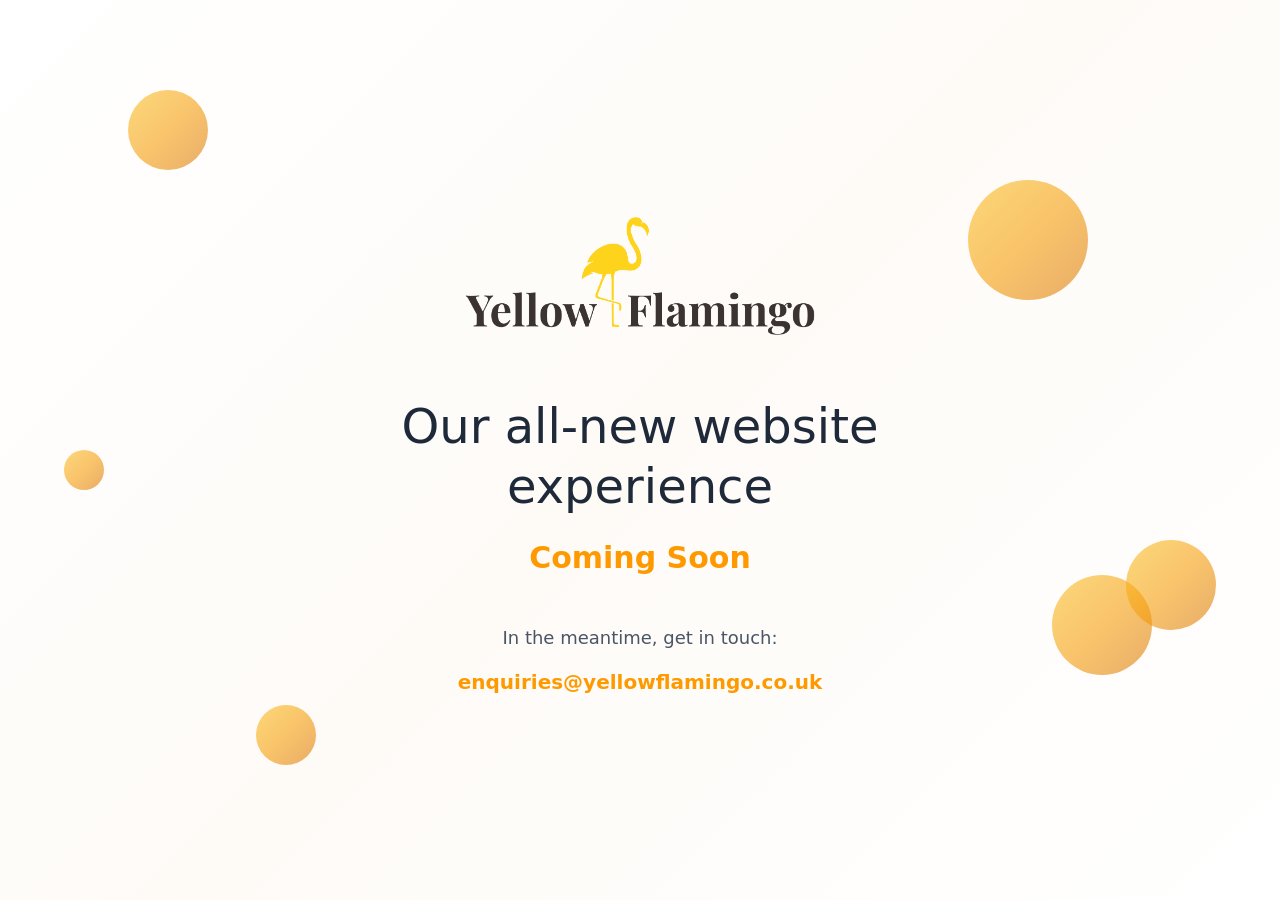
==== index.html @ d71cc5c0 "changes" ====
<!DOCTYPE html>
<html lang="en">
  <head>
    <meta charset="UTF-8" />
    <meta name="viewport" content="width=device-width, initial-scale=1.0" />
    <title>Yellow Flamingo - Coming Soon</title>
    <meta name="description" content="Our all-new website experience is coming soon. Stay tuned!" />
    <meta name="keywords" content="yellow flamingo" />
    <meta name="author" content="Shivam Kumar" />
    <meta name="theme-color" content="#f59e0b">
    <link rel="icon" href="/assets/img/flamingo-favicon.webp" type="image/x-icon" />
    <link rel="stylesheet" href="/assets/css/style.css">
  </head>

  <body class="flex flex-col justify-center items-center h-screen bg-white text-center px-6 relative overflow-hidden">

    <div class="floating-shape"></div>
    <div class="floating-shape"></div>
    <div class="floating-shape"></div>
    <div class="floating-shape"></div>
    <div class="floating-shape"></div>
    <div class="floating-shape"></div>

    <div class="max-w-2xl mx-auto relative z-10">


<div class="mb-12 logo-container">
  <img src="/assets/img/yellow-flamingo.webp" alt="Yellow Flamingo Logo" class="h-36 mx-auto mb-8" />
</div>

<h1 class="text-4xl lg:text-5xl font-light text-gray-800 mb-6 leading-tight main-title">
  Our all-new website experience
</h1>

<p class="text-2xl lg:text-3xl font-semibold text-amber-500 mb-12 coming-soon">Coming Soon</p>

<div class="space-y-4 contact-info">
  <p class="text-gray-600 text-lg">In the meantime, get in touch:</p>
  <a href="mailto:enquiries@yellowflamingo.co.uk" class="inline-block text-amber-500 font-semibold text-xl email-link">enquiries@yellowflamingo.co.uk</a>
</div>

    </div>
    <script src="/assets/js/script.min.js"></script>
  </body>

</html>
---- assets/css/style.css ----
/*! tailwindcss v4.1.8 | MIT License | https://tailwindcss.com */
@layer properties;
@layer theme, base, components, utilities;
@layer theme {
  :root, :host {
    --font-sans: ui-sans-serif, system-ui, sans-serif, "Apple Color Emoji",
      "Segoe UI Emoji", "Segoe UI Symbol", "Noto Color Emoji";
    --font-mono: ui-monospace, SFMono-Regular, Menlo, Monaco, Consolas, "Liberation Mono",
      "Courier New", monospace;
    --color-amber-500: oklch(76.9% 0.188 70.08);
    --color-amber-600: oklch(66.6% 0.179 58.318);
    --color-gray-600: oklch(44.6% 0.03 256.802);
    --color-gray-800: oklch(27.8% 0.033 256.848);
    --color-white: #fff;
    --spacing: 0.25rem;
    --container-md: 28rem;
    --container-2xl: 42rem;
    --text-sm: 0.875rem;
    --text-sm--line-height: calc(1.25 / 0.875);
    --text-lg: 1.125rem;
    --text-lg--line-height: calc(1.75 / 1.125);
    --text-xl: 1.25rem;
    --text-xl--line-height: calc(1.75 / 1.25);
    --text-2xl: 1.5rem;
    --text-2xl--line-height: calc(2 / 1.5);
    --text-3xl: 1.875rem;
    --text-3xl--line-height: calc(2.25 / 1.875);
    --text-4xl: 2.25rem;
    --text-4xl--line-height: calc(2.5 / 2.25);
    --text-5xl: 3rem;
    --text-5xl--line-height: 1;
    --text-6xl: 3.75rem;
    --text-6xl--line-height: 1;
    --text-7xl: 4.5rem;
    --text-7xl--line-height: 1;
    --font-weight-light: 300;
    --font-weight-medium: 500;
    --font-weight-semibold: 600;
    --font-weight-bold: 700;
    --leading-tight: 1.25;
    --radius-lg: 0.5rem;
    --default-font-family: var(--font-sans);
    --default-mono-font-family: var(--font-mono);
  }
}
@layer base {
  *, ::after, ::before, ::backdrop, ::file-selector-button {
    box-sizing: border-box;
    margin: 0;
    padding: 0;
    border: 0 solid;
  }
  html, :host {
    line-height: 1.5;
    -webkit-text-size-adjust: 100%;
    tab-size: 4;
    font-family: var(--default-font-family, ui-sans-serif, system-ui, sans-serif, "Apple Color Emoji", "Segoe UI Emoji", "Segoe UI Symbol", "Noto Color Emoji");
    font-feature-settings: var(--default-font-feature-settings, normal);
    font-variation-settings: var(--default-font-variation-settings, normal);
    -webkit-tap-highlight-color: transparent;
  }
  hr {
    height: 0;
    color: inherit;
    border-top-width: 1px;
  }
  abbr:where([title]) {
    -webkit-text-decoration: underline dotted;
    text-decoration: underline dotted;
  }
  h1, h2, h3, h4, h5, h6 {
    font-size: inherit;
    font-weight: inherit;
  }
  a {
    color: inherit;
    -webkit-text-decoration: inherit;
    text-decoration: inherit;
  }
  b, strong {
    font-weight: bolder;
  }
  code, kbd, samp, pre {
    font-family: var(--default-mono-font-family, ui-monospace, SFMono-Regular, Menlo, Monaco, Consolas, "Liberation Mono", "Courier New", monospace);
    font-feature-settings: var(--default-mono-font-feature-settings, normal);
    font-variation-settings: var(--default-mono-font-variation-settings, normal);
    font-size: 1em;
  }
  small {
    font-size: 80%;
  }
  sub, sup {
    font-size: 75%;
    line-height: 0;
    position: relative;
    vertical-align: baseline;
  }
  sub {
    bottom: -0.25em;
  }
  sup {
    top: -0.5em;
  }
  table {
    text-indent: 0;
    border-color: inherit;
    border-collapse: collapse;
  }
  :-moz-focusring {
    outline: auto;
  }
  progress {
    vertical-align: baseline;
  }
  summary {
    display: list-item;
  }
  ol, ul, menu {
    list-style: none;
  }
  img, svg, video, canvas, audio, iframe, embed, object {
    display: block;
    vertical-align: middle;
  }
  img, video {
    max-width: 100%;
    height: auto;
  }
  button, input, select, optgroup, textarea, ::file-selector-button {
    font: inherit;
    font-feature-settings: inherit;
    font-variation-settings: inherit;
    letter-spacing: inherit;
    color: inherit;
    border-radius: 0;
    background-color: transparent;
    opacity: 1;
  }
  :where(select:is([multiple], [size])) optgroup {
    font-weight: bolder;
  }
  :where(select:is([multiple], [size])) optgroup option {
    padding-inline-start: 20px;
  }
  ::file-selector-button {
    margin-inline-end: 4px;
  }
  ::placeholder {
    opacity: 1;
  }
  @supports (not (-webkit-appearance: -apple-pay-button))  or (contain-intrinsic-size: 1px) {
    ::placeholder {
      color: currentcolor;
      @supports (color: color-mix(in lab, red, red)) {
        color: color-mix(in oklab, currentcolor 50%, transparent);
      }
    }
  }
  textarea {
    resize: vertical;
  }
  ::-webkit-search-decoration {
    -webkit-appearance: none;
  }
  ::-webkit-date-and-time-value {
    min-height: 1lh;
    text-align: inherit;
  }
  ::-webkit-datetime-edit {
    display: inline-flex;
  }
  ::-webkit-datetime-edit-fields-wrapper {
    padding: 0;
  }
  ::-webkit-datetime-edit, ::-webkit-datetime-edit-year-field, ::-webkit-datetime-edit-month-field, ::-webkit-datetime-edit-day-field, ::-webkit-datetime-edit-hour-field, ::-webkit-datetime-edit-minute-field, ::-webkit-datetime-edit-second-field, ::-webkit-datetime-edit-millisecond-field, ::-webkit-datetime-edit-meridiem-field {
    padding-block: 0;
  }
  :-moz-ui-invalid {
    box-shadow: none;
  }
  button, input:where([type="button"], [type="reset"], [type="submit"]), ::file-selector-button {
    appearance: button;
  }
  ::-webkit-inner-spin-button, ::-webkit-outer-spin-button {
    height: auto;
  }
  [hidden]:where(:not([hidden="until-found"])) {
    display: none !important;
  }
}
@layer utilities {
  .visible {
    visibility: visible;
  }
  .relative {
    position: relative;
  }
  .static {
    position: static;
  }
  .z-10 {
    z-index: 10;
  }
  .container {
    width: 100%;
    @media (width >= 40rem) {
      max-width: 40rem;
    }
    @media (width >= 48rem) {
      max-width: 48rem;
    }
    @media (width >= 64rem) {
      max-width: 64rem;
    }
    @media (width >= 80rem) {
      max-width: 80rem;
    }
    @media (width >= 96rem) {
      max-width: 96rem;
    }
  }
  .mx-auto {
    margin-inline: auto;
  }
  .mt-8 {
    margin-top: calc(var(--spacing) * 8);
  }
  .mb-2 {
    margin-bottom: calc(var(--spacing) * 2);
  }
  .mb-6 {
    margin-bottom: calc(var(--spacing) * 6);
  }
  .mb-8 {
    margin-bottom: calc(var(--spacing) * 8);
  }
  .mb-12 {
    margin-bottom: calc(var(--spacing) * 12);
  }
  .flex {
    display: flex;
  }
  .inline-block {
    display: inline-block;
  }
  .h-36 {
    height: calc(var(--spacing) * 36);
  }
  .h-screen {
    height: 100vh;
  }
  .max-w-2xl {
    max-width: var(--container-2xl);
  }
  .max-w-md {
    max-width: var(--container-md);
  }
  .transform {
    transform: var(--tw-rotate-x,) var(--tw-rotate-y,) var(--tw-rotate-z,) var(--tw-skew-x,) var(--tw-skew-y,);
  }
  .flex-col {
    flex-direction: column;
  }
  .items-center {
    align-items: center;
  }
  .justify-center {
    justify-content: center;
  }
  .space-y-4 {
    :where(& > :not(:last-child)) {
      --tw-space-y-reverse: 0;
      margin-block-start: calc(calc(var(--spacing) * 4) * var(--tw-space-y-reverse));
      margin-block-end: calc(calc(var(--spacing) * 4) * calc(1 - var(--tw-space-y-reverse)));
    }
  }
  .space-y-6 {
    :where(& > :not(:last-child)) {
      --tw-space-y-reverse: 0;
      margin-block-start: calc(calc(var(--spacing) * 6) * var(--tw-space-y-reverse));
      margin-block-end: calc(calc(var(--spacing) * 6) * calc(1 - var(--tw-space-y-reverse)));
    }
  }
  .overflow-hidden {
    overflow: hidden;
  }
  .rounded-lg {
    border-radius: var(--radius-lg);
  }
  .bg-amber-500 {
    background-color: var(--color-amber-500);
  }
  .bg-white {
    background-color: var(--color-white);
  }
  .px-6 {
    padding-inline: calc(var(--spacing) * 6);
  }
  .px-8 {
    padding-inline: calc(var(--spacing) * 8);
  }
  .py-3 {
    padding-block: calc(var(--spacing) * 3);
  }
  .py-16 {
    padding-block: calc(var(--spacing) * 16);
  }
  .text-center {
    text-align: center;
  }
  .text-2xl {
    font-size: var(--text-2xl);
    line-height: var(--tw-leading, var(--text-2xl--line-height));
  }
  .text-3xl {
    font-size: var(--text-3xl);
    line-height: var(--tw-leading, var(--text-3xl--line-height));
  }
  .text-4xl {
    font-size: var(--text-4xl);
    line-height: var(--tw-leading, var(--text-4xl--line-height));
  }
  .text-6xl {
    font-size: var(--text-6xl);
    line-height: var(--tw-leading, var(--text-6xl--line-height));
  }
  .text-lg {
    font-size: var(--text-lg);
    line-height: var(--tw-leading, var(--text-lg--line-height));
  }
  .text-sm {
    font-size: var(--text-sm);
    line-height: var(--tw-leading, var(--text-sm--line-height));
  }
  .text-xl {
    font-size: var(--text-xl);
    line-height: var(--tw-leading, var(--text-xl--line-height));
  }
  .leading-tight {
    --tw-leading: var(--leading-tight);
    line-height: var(--leading-tight);
  }
  .font-bold {
    --tw-font-weight: var(--font-weight-bold);
    font-weight: var(--font-weight-bold);
  }
  .font-light {
    --tw-font-weight: var(--font-weight-light);
    font-weight: var(--font-weight-light);
  }
  .font-medium {
    --tw-font-weight: var(--font-weight-medium);
    font-weight: var(--font-weight-medium);
  }
  .font-semibold {
    --tw-font-weight: var(--font-weight-semibold);
    font-weight: var(--font-weight-semibold);
  }
  .text-amber-500 {
    color: var(--color-amber-500);
  }
  .text-gray-600 {
    color: var(--color-gray-600);
  }
  .text-gray-800 {
    color: var(--color-gray-800);
  }
  .text-white {
    color: var(--color-white);
  }
  .hover\:bg-amber-600 {
    &:hover {
      @media (hover: hover) {
        background-color: var(--color-amber-600);
      }
    }
  }
  .hover\:underline {
    &:hover {
      @media (hover: hover) {
        text-decoration-line: underline;
      }
    }
  }
  .lg\:text-3xl {
    @media (width >= 64rem) {
      font-size: var(--text-3xl);
      line-height: var(--tw-leading, var(--text-3xl--line-height));
    }
  }
  .lg\:text-4xl {
    @media (width >= 64rem) {
      font-size: var(--text-4xl);
      line-height: var(--tw-leading, var(--text-4xl--line-height));
    }
  }
  .lg\:text-5xl {
    @media (width >= 64rem) {
      font-size: var(--text-5xl);
      line-height: var(--tw-leading, var(--text-5xl--line-height));
    }
  }
  .lg\:text-7xl {
    @media (width >= 64rem) {
      font-size: var(--text-7xl);
      line-height: var(--tw-leading, var(--text-7xl--line-height));
    }
  }
}
body {
  background: linear-gradient(135deg, #ffffff 0%, #fefbf7 50%, #ffffff 100%);
}
@keyframes float {
  0%, 100% {
    transform: translateY(0px) rotate(0deg);
  }
  50% {
    transform: translateY(-20px) rotate(5deg);
  }
}
@keyframes fadeInUp {
  from {
    opacity: 0;
    transform: translateY(30px);
  }
  to {
    opacity: 1;
    transform: translateY(0);
  }
}
@keyframes glow {
  0%, 100% {
    box-shadow: 0 0 20px rgba(251, 191, 36, 0.3);
  }
  50% {
    box-shadow: 0 0 40px rgba(251, 191, 36, 0.6);
  }
}
.floating-shape {
  position: absolute;
  border-radius: 50%;
  background: linear-gradient(135deg, #fbbf24, #f59e0b, #d97706);
  animation: float 8s ease-in-out infinite;
  opacity: 0.6;
}
.floating-shape:nth-child(1) {
  width: 80px;
  height: 80px;
  top: 10%;
  left: 10%;
  animation-delay: 0s;
}
.floating-shape:nth-child(2) {
  width: 120px;
  height: 120px;
  top: 20%;
  right: 15%;
  animation-delay: 2s;
}
.floating-shape:nth-child(3) {
  width: 60px;
  height: 60px;
  bottom: 15%;
  left: 20%;
  animation-delay: 4s;
}
.floating-shape:nth-child(4) {
  width: 100px;
  height: 100px;
  bottom: 25%;
  right: 10%;
  animation-delay: 1s;
}
.floating-shape:nth-child(5) {
  width: 40px;
  height: 40px;
  top: 50%;
  left: 5%;
  animation-delay: 3s;
}
.floating-shape:nth-child(6) {
  width: 90px;
  height: 90px;
  top: 60%;
  right: 5%;
  animation-delay: 5s;
}
.content-container {
  animation: fadeInUp 1s ease-out;
}
.logo-container {
  animation: fadeInUp 1s ease-out 0.2s both;
}
.main-title {
  animation: fadeInUp 1s ease-out 0.4s both;
}
.coming-soon {
  animation: fadeInUp 1s ease-out 0.6s both;
}
.contact-info {
  animation: fadeInUp 1s ease-out 0.8s both;
}
.email-link {
  transition: all 0.3s ease;
}
.email-link:hover {
  text-decoration: underline;
}
.error-code {
  animation: fadeInUp 1s ease-out 0.4s both;
}
.error-message {
  animation: fadeInUp 1s ease-out 0.6s both;
}
.error-description {
  animation: fadeInUp 1s ease-out 0.8s both;
}
.back-button {
  animation: fadeInUp 1s ease-out 1s both;
  transition: all 0.3s ease;
}
.back-button:hover {
  transform: translateY(-2px);
  box-shadow: 0 4px 12px rgba(251, 191, 36, 0.3);
}
@property --tw-rotate-x {
  syntax: "*";
  inherits: false;
}
@property --tw-rotate-y {
  syntax: "*";
  inherits: false;
}
@property --tw-rotate-z {
  syntax: "*";
  inherits: false;
}
@property --tw-skew-x {
  syntax: "*";
  inherits: false;
}
@property --tw-skew-y {
  syntax: "*";
  inherits: false;
}
@property --tw-space-y-reverse {
  syntax: "*";
  inherits: false;
  initial-value: 0;
}
@property --tw-leading {
  syntax: "*";
  inherits: false;
}
@property --tw-font-weight {
  syntax: "*";
  inherits: false;
}
@layer properties {
  @supports ((-webkit-hyphens: none) and (not (margin-trim: inline))) or ((-moz-orient: inline) and (not (color:rgb(from red r g b)))) {
    *, ::before, ::after, ::backdrop {
      --tw-rotate-x: initial;
      --tw-rotate-y: initial;
      --tw-rotate-z: initial;
      --tw-skew-x: initial;
      --tw-skew-y: initial;
      --tw-space-y-reverse: 0;
      --tw-leading: initial;
      --tw-font-weight: initial;
    }
  }
}
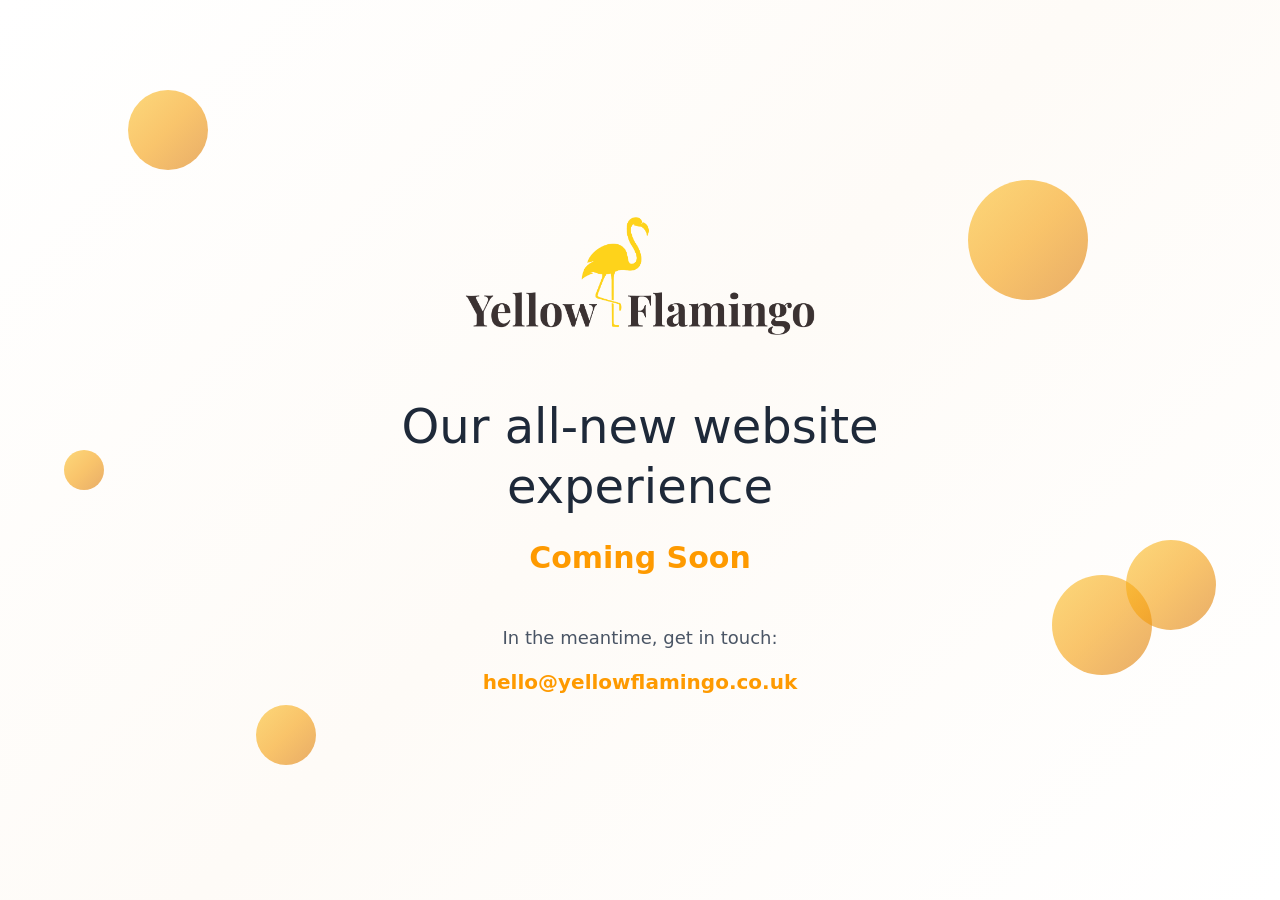
==== commit 9dcca8b0: "email change" ====
--- a/index.html
+++ b/index.html
@@ -36,7 +36,7 @@
 
 <div class="space-y-4 contact-info">
   <p class="text-gray-600 text-lg">In the meantime, get in touch:</p>
-  <a href="mailto:enquiries@yellowflamingo.co.uk" class="inline-block text-amber-500 font-semibold text-xl email-link">enquiries@yellowflamingo.co.uk</a>
+  <a href="mailto:hello@yellowflamingo.co.uk" class="inline-block text-amber-500 font-semibold text-xl email-link">hello@yellowflamingo.co.uk</a>
 </div>
 
     </div>
